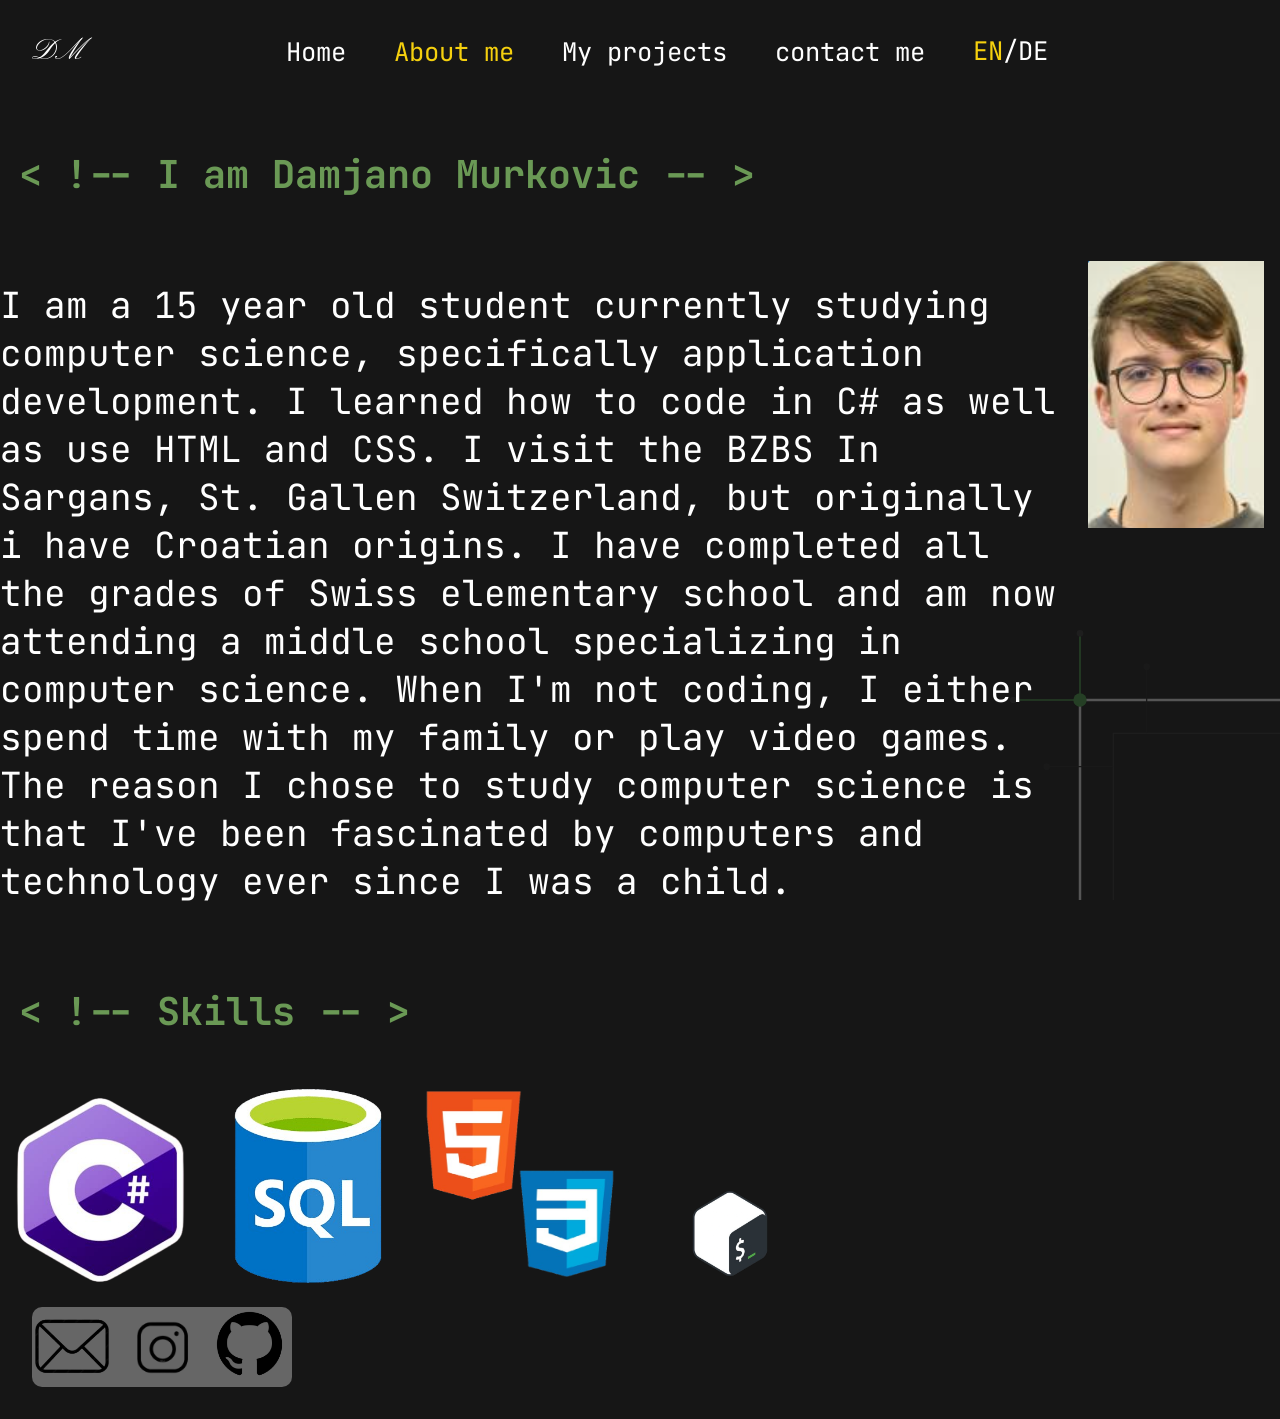
==== allaboutme/about_me.html @ ba70ddeb "first commit" ====
<!DOCTYPE html>
<html lang="en">
<head>
    <meta charset="UTF-8">
    <meta name="viewport" content="width=device-width, initial-scale=1.0">
    <title>Damjanos Portfolio Webseite</title>
    <link href="https://fonts.googleapis.com/css2?family=JetBrains+Mono:wght@300;400;500&display=swap" rel="stylesheet">
    <link rel="stylesheet" href="../css/portfolio_website.css">
</head>
<body>
    <main>
        <nav>
            <a href="../allaboutme/about_me_light.html" class="initials-logo">DM</a>
            <div class="nav-mitte">
                <a href="../allstartseite/startseite.html">Home</a>
                <a href="#" class="active-about">About me</a>
                <a href="../allmyprojects/my_projects.html">My projects</a>
                <a href="../allcontactme/contact_me.html">contact me</a>
                <a href="#" class="language-selector"><span class="lang" id="lang-active">EN</span>/<span class="lang">DE</span></a>
            </div>
        </nav>
        <h1 class="title-comment"><span>< </span>!-- I am Damjano Murkovic --<span> ></span></h1>
        <div class="pic-right">
            <p>
                I am a 15 year old student currently studying computer science, specifically application development.
                I learned how to code in C# as well as use HTML and CSS. I visit the BZBS In Sargans, St. Gallen Switzerland, but originally i have Croatian origins. I have completed all the grades of Swiss elementary school and am now attending a middle school specializing in computer science. When I'm not coding, I either spend time with my family or play video games.
                The reason I chose to study computer science is that I've been fascinated by computers and technology ever since I was a child.
            </p>
            <img src="../bilder/damjano.png" alt="Bild Developer" class="Damjano">
        </div>
        <h1 class="title-comment"><span>< </span>!-- Skills --<span> ></span></h1>
        <img src="../bilder/csharp.png" alt="Bild C#" class="skills">
        <img src="../bilder/sql.png" alt="Bild SQL" class="skills">
        <img src="../bilder/html_css.png" alt="Bild HTML CSS" class="skills">
        <img src="../bilder/bash.png" alt="Bild Bash" class="skills">
        <img src="../bilder/shape.svg" id="shape-corner" alt="Bild einer Form">
        <div id="background-icons">
            <a href="mailto:damjano.murkovic@stud.bzbs.ch" target="_blank"><img src="../bilder/email.png" class="social-logo" alt="Email_Logo"></a>
            <a href="https://www.instagram.com/murkovicdamjano/" target="_blank"><img src="../bilder/instagram.png" class="social-logo" alt="Instagram_Logo"></a>
            <a href="https://github.com/GALAXUS-UI" target="_blank"><img src="../bilder/github.png" class="social-logo" alt="GitHub_Logo"></a>
        </div>
    </main>
</body>
</html>
---- css/portfolio_website.css ----
:root {
    --Grün : #6A9955;
    --Yellow : #F5D00E;
    --LightBlue: #A3D5FF;
    --Black : #161616;
    --White: #FFFFFF;
    --Gray: #666666;
}

body {
    margin: 0;
    background-color: var(--Black);
    position: relative;
    font-family: 'JetBrains Mono', monospace;
}

#Email-Logo {
    height: 66px;
    width: 66px;
}

#shape-corner {
    position: fixed;
    bottom: 0;
    right: 0;
    z-index: -1;
    opacity: 0.3;
}

div p, p {
    color: var(--White);
    font-size: clamp(12px, 3vw, 36px);
    padding: 0,5em;
}

.initials-logo {
    font-family: 'Kapakana', serif;
    font-size: clamp(30px ,3vw ,60px);
}

.skills {
    width: 200px;
    height: auto;
}

.pic-right {
    display: flex;
    justify-content: flex-end;
}

.Damjano {
    position: relative;;
    width: 176px;
    height: 267px;
    padding: 1em;
    object-fit: cover;
}

.social-logo {
    width: 80px;
    height: 80px;
    object-fit: contain;
    transition: transform 0.3s ease;
}

.social-logo:hover {
    transform: scale(1.1);
}

.title-comment {
    color: var(--Grün);
}

.terminal-gif {
    position: relative;
    width: 1000px;
    height: auto;
    border-radius: 10px;
    box-shadow: 0 0 20px var(--Yellow);
    display: block;
    margin: 1em auto;
}

.project-container {
    display: grid;
    grid-template-columns: repeat(3, 1fr);
    gap: 20px;
    padding: 80px;
    align-items: stretch;
}

.card {
    background: #2a2a2a;
    border-radius: 8px;
    padding: 1.5rem;
    color: var(--White);
    display: flex;
    flex-direction: column;
    gap: 0.25rem;
    height: 100%;
    font-size: clamp(12px, 1.5vw, 24px);
    transition:  0.5s ease;
}

.card:hover {
    box-shadow: 0 0 20px var(--Yellow);
    transform: translateY(-8px);
}

.card img {
    width: 100%;
    border-radius: 4px;
}

.zip {
    max-width: 15%;
    object-fit: contain;
}

.download-bar {
    background: var(--Yellow);
    border-radius: 6px;
    padding: 10px 16px;
    color: #000;
    display: flex;
    align-items: center;
    justify-content: space-between;
    text-decoration: none;
    margin-top: auto;
    transition: transform 0.3s ease;
    box-sizing: border-box;
}

.download-bar:hover {
    transform: scale(1.05);
}

#background-icons {
    position: relative;
    bottom: 1rem;
    left: 1rem;
    width: 260px;
    height: 80px;
    background: var(--Gray);
    border-radius: 10px;
    margin: 1rem;
    margin-top: 2em;
}

.contact-cards {
    background-color: var(--Gray);
    color: var(--White);
    margin: 1em 2.75em;
    padding: 1em;
    border-radius: 20px;
    display: flex;
    align-items: center;
    gap: 2rem;
    font-size: clamp(10px, 2vw, 24px);
    transition: transform 0.3s ease;
}

.contact-cards:hover {
    transform: scale(1.02);
    box-shadow: 0 0 20px var(--Yellow);
}

.contact-cards a {
    color: var(--LightBlue)
}

.contact-img {
    width: 100px;
    height: auto;
    flex-shrink: 0;
}

.active-home, .active-about, .active-projects, .active-contact {
    color: var(--Yellow);
}

.nav-mitte {
    display: flex;
    justify-content: center;
    align-items: center;
    gap: 3rem;
    width: 100%;
}

.nav-mitte a {
    display: flex;
    align-items: center;
}

.language-selector {
    display: inline-flex;
    align-items: center;
    justify-content: center;
    align-self: center;
    height: auto;
    line-height: 1;
    padding: 0;
    margin: 0;
    white-space: nowrap;
}

.language-selector span.lang-active {
    color: var(--Yellow);
}

.lang {
    transition: transform 0.3s ease;
}

.lang:hover {
    transform: scale(1.3);
}
#lang-active {
    color: var(--Yellow);
}

nav a {
    text-decoration: none;
    color: var(--White);
    font-size: clamp(12px ,2vw, 30px);
    transition: color 0.3s ease, transform 0.3s ease;
    display: inline-block;
}

.nav-mitte a::after {
    content: "";
    position: absolute;
    bottom: 0;
    left: 0;
    width: 100%;
    height: 2px;
    background: var(--Yellow);
    transform: scaleX(0);
    transform-origin: left;
    transition: transform 0.3s ease;
    border-radius: 2px;
}

.nav-mitte a:hover {
    color: var(--Yellow);
    transform: scale(1.07);
}

.nav-mitte a:hover::after {
    transform: scaleX(1);
}

nav {
    display: grid;
    grid-template-columns: auto 1fr auto;
    align-items: center;
    padding: 2em;
    min-height: 40px;
}

h1 {
    color: var(--White);
    padding: 0.5em;
    font-size: clamp(1.5em, 3vw, 3.125em);
}

h3 {
    color: var(--Grün);
    padding: 0.5em;
    font-size: clamp(1em, 3vw, 2em);
}

div p.whoami {
    font-size: clamp(1em, 3vw, 2em);
    margin-left: 0.5em;
}

@font-face {
  font-family: 'kapakana';
  src: url('../Kapakana-VariableFont_wght.ttf');
}

@media (max-width: 1000px) {
    .project-container {
        grid-template-columns: 1fr;
        gap: 4em;
    }
    .card p {
        font-size: clamp(12px, 2vw, 20px);
    }
    .zip {
        max-width: clamp(10%, 3vw ,20%);
    }
    .terminal-gif {
        width: clamp(400px, 50vw, 1000px);
    }
    .pic-right {
        flex-direction: column-reverse;
        align-items: center;
    }
    .nav-mitte {
        gap: 1em;
        flex-wrap: nowrap;
    }
    .language-selector {
        top: 3.3em;
    }
    nav {
        flex-wrap: wrap;
        gap: 1rem;
        justify-content: center;
        padding: 1em;
    }
    .language-selector {
        position: static;
        margin-left: auto;
    }
}
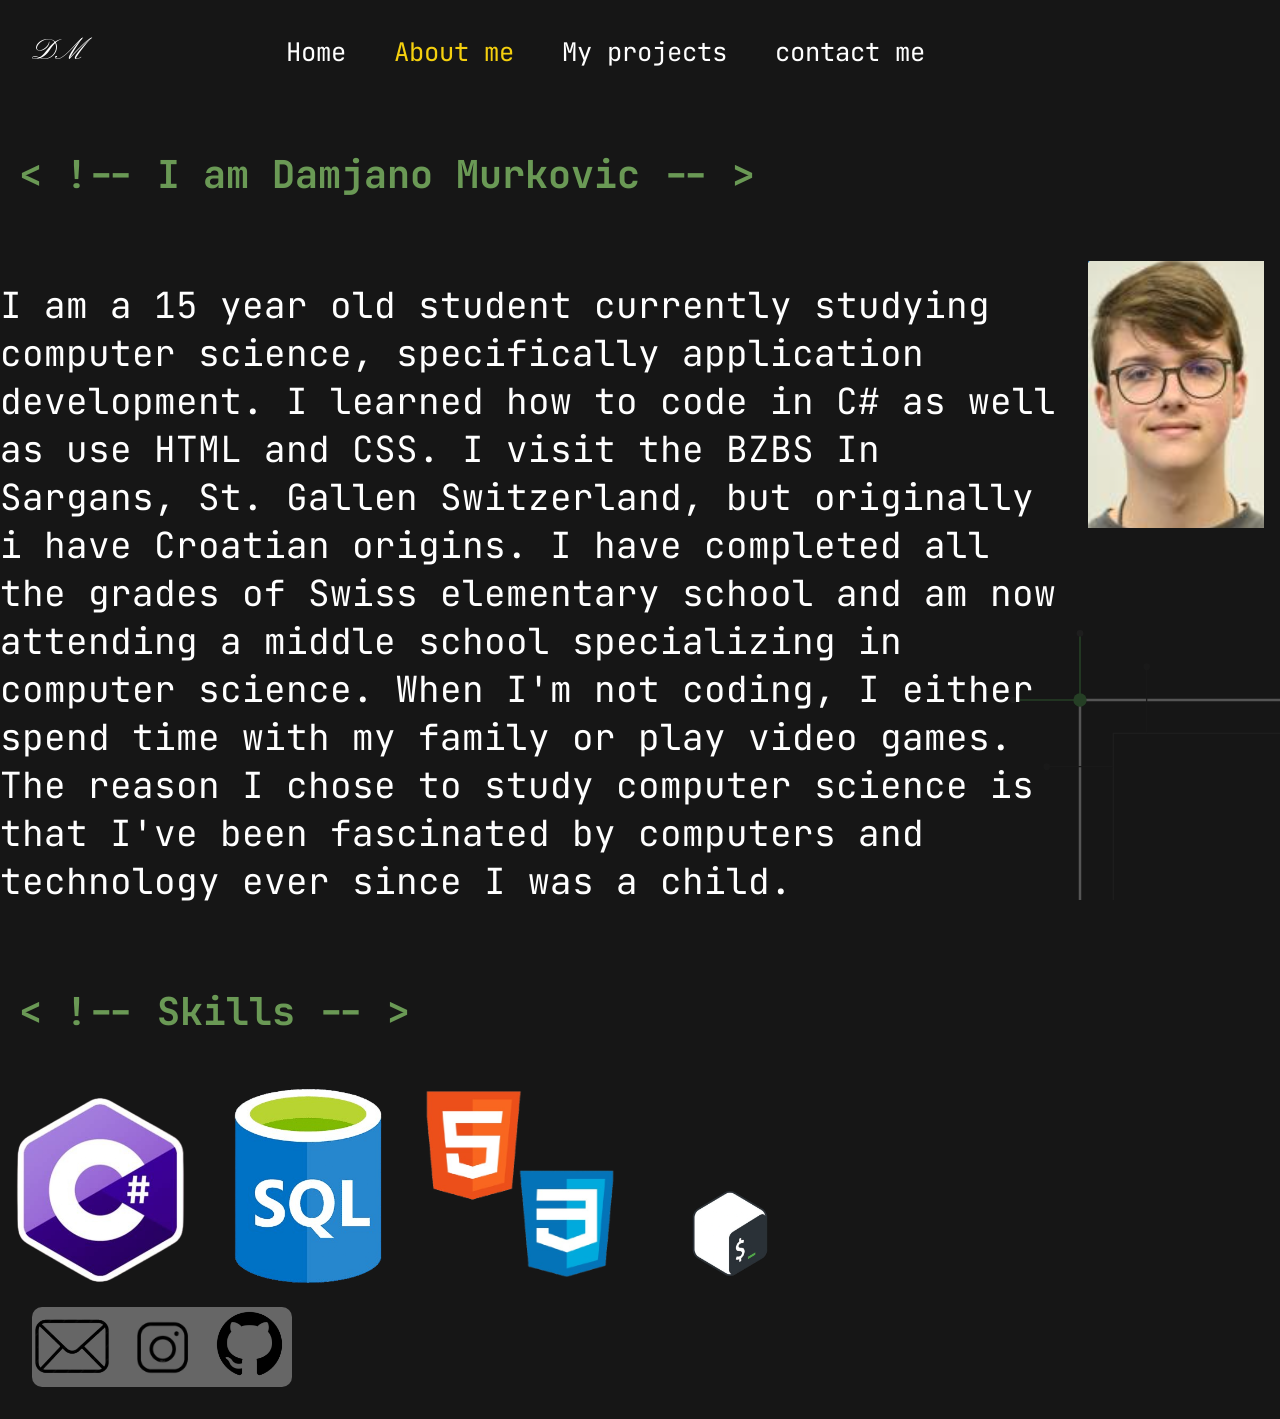
==== commit b44d5ce7: "added the jetbrains mono font" ====
--- a/allaboutme/about_me.html
+++ b/allaboutme/about_me.html
@@ -4,7 +4,6 @@
     <meta charset="UTF-8">
     <meta name="viewport" content="width=device-width, initial-scale=1.0">
     <title>Damjanos Portfolio Webseite</title>
-    <link href="https://fonts.googleapis.com/css2?family=JetBrains+Mono:wght@300;400;500&display=swap" rel="stylesheet">
     <link rel="stylesheet" href="../css/portfolio_website.css">
 </head>
 <body>
--- a/css/portfolio_website.css
+++ b/css/portfolio_website.css
@@ -11,7 +11,7 @@
     margin: 0;
     background-color: var(--Black);
     position: relative;
-    font-family: 'JetBrains Mono', monospace;
+    font-family: 'jetbrains mono', serif;
 }
 
 #Email-Logo {
@@ -34,7 +34,7 @@
 }
 
 .initials-logo {
-    font-family: 'Kapakana', serif;
+    font-family: 'kapakana', serif;
     font-size: clamp(30px ,3vw ,60px);
 }
 
@@ -202,6 +202,7 @@
     padding: 0;
     margin: 0;
     white-space: nowrap;
+    opacity: 0;
 }
 
 .language-selector span.lang-active {
@@ -279,6 +280,10 @@
   font-family: 'kapakana';
   src: url('../Kapakana-VariableFont_wght.ttf');
 }
+@font-face {
+    font-family: jetbrains mono;
+    src: url(../JetBrainsMono-VariableFont_wght.ttf);
+}
 
 @media (max-width: 1000px) {
     .project-container {
